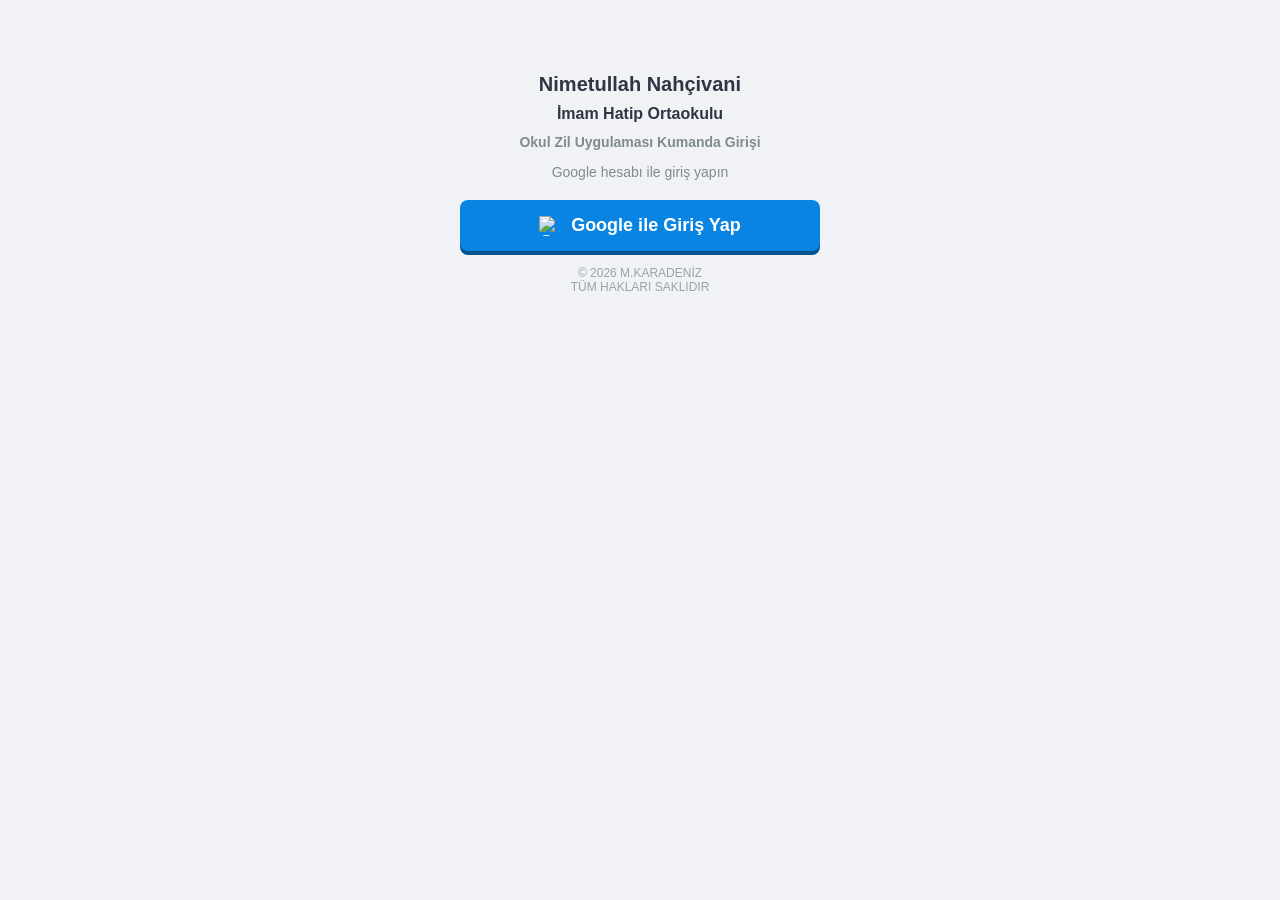
==== kumanda1.html @ c1baf4af "Create kumanda1.html" ====
<!DOCTYPE html>
<html lang="tr">
<head>
<meta charset="UTF-8">
<meta name="viewport" content="width=device-width, initial-scale=1.0">
<title>📱 oZil Kumanda</title>
<style>
  *{box-sizing:border-box;-webkit-tap-highlight-color:transparent}
  body{font-family:'Segoe UI',sans-serif;background-color:#f1f2f6;text-align:center;padding:10px;margin:0}
  h2{color:#2f3542;margin-bottom:10px;font-size:20px}
  #ekran_giris{max-width:360px;margin:60px auto}
  #ekran_giris input{padding:15px;font-size:18px;border-radius:8px;border:1px solid #ced6e0;width:100%;margin-bottom:15px;text-align:center;outline:none}
  #ekran_giris button{padding:15px;font-size:18px;background-color:#0984e3;color:white;border:none;border-radius:8px;font-weight:bold;width:100%;box-shadow:0 4px #06528d;cursor:pointer}
  .hata{color:#e74c3c;font-weight:bold;margin-top:10px;display:none}
  .info{color:#7f8c8d;margin-bottom:20px;font-size:14px}
  #ekran_kumanda{display:none;max-width:500px;margin:0 auto}
  .card{background:white;padding:15px;border-radius:15px;box-shadow:0 4px 6px rgba(0,0,0,.1);margin-bottom:15px}
  .grid{display:grid;grid-template-columns:1fr 1fr;gap:8px;margin-bottom:10px}
  .btn{padding:15px 5px;font-size:14px;font-weight:bold;color:#fff;background-color:#0984e3;border:none;border-radius:8px;box-shadow:0 4px #06528d;display:flex;flex-direction:column;align-items:center;justify-content:center;cursor:pointer;width:100%}
  .btn:active{box-shadow:0 1px #043e6b;transform:translateY(3px)}
  .full{grid-column:span 2;padding:15px;font-size:16px}
  .blue{background-color:#0984e3;box-shadow:0 4px #06528d}
  .green{background-color:#2ecc71;box-shadow:0 4px #27ae60}
  .orange{background-color:#f39c12;box-shadow:0 4px #e67e22}
  .red{background-color:#e74c3c;box-shadow:0 4px #c0392b}
  .dark{background-color:#2c3e50;box-shadow:0 4px #1a252f}
  .purple{background-color:#8e44ad;box-shadow:0 4px #732d91}
  .gray{background-color:#57606f;box-shadow:0 4px #3d4450}
  .icon{font-size:22px;margin-bottom:5px}
  .footer{margin-top:20px;display:flex;justify-content:space-around;padding-bottom:20px}
  .footer a{text-decoration:none;color:#0984e3;font-weight:bold;cursor:pointer}
  #toast{visibility:hidden;background-color:#333;color:#fff;text-align:center;padding:10px;position:fixed;bottom:20px;left:50%;transform:translateX(-50%);border-radius:5px;z-index:99;min-width:200px}
  .show{visibility:visible !important;animation:fadein .3s,fadeout .5s 2.5s}
  .slider-cont{margin-top:10px;padding:10px}
  input[type=range]{width:100%;height:15px;border-radius:5px;background:#dfe4ea;outline:none}
  #ekran_sarki{display:none;max-width:500px;margin:0 auto}
  .sarki-item{padding:15px;border-bottom:1px solid #f1f2f6;cursor:pointer;display:flex;justify-content:space-between;align-items:center;background:white}
  .sarki-item:active{background-color:#dfe4ea}
  .sarki-name{font-weight:bold;color:#2c3e50;text-align:left}
  .play-btn{color:#0984e3;font-size:20px}
  #ekran_yonetim{display:none;max-width:500px;margin:0 auto}
  #ekran_yonetim input,#ekran_yonetim select{width:100%;padding:12px;margin:10px 0;border-radius:8px;border:1px solid #ddd;font-size:15px;outline:none}
  #ekran_yonetim button{width:100%;padding:12px;background:#2ed573;color:white;border:none;border-radius:8px;font-weight:bold;cursor:pointer;font-size:15px;margin-top:5px}
  .msg-ok{background:#2ed573;color:white;padding:10px;border-radius:5px;margin-bottom:10px}
  .msg-err{background:#ff4757;color:white;padding:10px;border-radius:5px;margin-bottom:10px}
  #durum_bar{font-size:12px;padding:4px 10px;border-radius:20px;display:inline-block;margin-bottom:8px}
  .durum-bagli{background:#d4edda;color:#155724}
  .durum-bekliyor{background:#fff3cd;color:#856404}
  .durum-cevrimdisi{background:#f8d7da;color:#721c24}
  .google-btn{background-color:#fff;color:#757575;border:1px solid #ddd;box-shadow:0 1px 2px rgba(0,0,0,0.1);display:flex;align-items:center;justify-content:center;gap:12px;margin-bottom:15px}
  .google-btn img{width:20px;height:20px}
  .kullanici-listesi{max-height:200px;overflow-y:auto;text-align:left;margin-top:10px}
  .kullanici-item{display:flex;justify-content:space-between;align-items:center;padding:8px;border-bottom:1px solid #eee}
  .kullanici-email{font-weight:bold;word-break:break-all;flex:1}
  .button-group{display:flex;gap:8px}
  .onayla-btn,.sil-btn,.pasif-btn{background:#2ed573;color:white;border:none;border-radius:4px;padding:4px 12px;cursor:pointer;font-size:12px}
  .sil-btn{background:#e74c3c}
  .pasif-btn{background:#f39c12}
  .cihaz-kart{background:white;border:1px solid #e0e0e0;border-radius:8px;padding:12px;margin-bottom:10px;display:flex;justify-content:space-between;align-items:center;flex-wrap:wrap;gap:8px}
  .cihaz-bilgi{flex:2;text-align:left}
  .cihaz-adi{font-weight:bold;color:#2c3e50;font-size:15px;margin-bottom:4px}
  .cihaz-durum{font-size:13px;color:#7f8c8d;margin-bottom:4px}
  .cihaz-durum.aktif::before{content:"● ";color:#2ecc71}
  .cihaz-durum.pasif::before{content:"● ";color:#e74c3c}
  .cihaz-id{font-size:12px;color:#0984e3}
  .cihaz-butonlar{display:flex;gap:8px;flex-wrap:wrap}
  .cihaz-erisim-btn{background:#2ecc71;color:white;border:none;border-radius:5px;padding:8px 12px;cursor:pointer;font-size:12px;font-weight:bold;transition:all 0.2s;min-width:100px}
  .cihaz-erisim-btn.kapali{background:#e74c3c}
  .cihaz-erisim-btn.kapali:hover{background:#c0392b}
  .cihaz-program-btn{background:#0984e3;color:white;border:none;border-radius:5px;padding:8px 12px;cursor:pointer;font-size:12px;font-weight:bold;transition:all 0.2s;min-width:100px}
  .cihaz-program-btn.kapali{background:#f39c12}
  .cihaz-program-btn.kapali:hover{background:#e67e22}
  .user-bar{background:linear-gradient(135deg,#6366f1,#8b5cf6);color:white;border-radius:12px;padding:10px 15px;margin-bottom:10px;display:flex;align-items:center;gap:10px}
  .user-avatar{width:36px;height:36px;border-radius:50%;border:2px solid rgba(255,255,255,0.4);object-fit:cover;flex-shrink:0}
  .user-avatar-placeholder{width:36px;height:36px;border-radius:50%;background:rgba(255,255,255,0.2);display:flex;align-items:center;justify-content:center;font-size:18px;flex-shrink:0}
  .user-info{flex:1;text-align:left}
  .user-name{font-weight:700;font-size:14px;line-height:1.2}
  .user-email{font-size:11px;opacity:0.8}
  .ders-bar{background:white;border-radius:12px;padding:10px 15px;margin-bottom:10px;display:flex;align-items:center;justify-content:space-between;box-shadow:0 2px 8px rgba(0,0,0,0.08);border-left:4px solid #6366f1}
  .ders-bar.ders-aktif{border-left-color:#3b82f6;background:#eff6ff}
  .ders-bar.teneffus-aktif{border-left-color:#22c55e;background:#f0fdf4}
  .ders-bar.bekleme{border-left-color:#f59e0b;background:#fffbeb}
  .ders-bar.bitti{border-left-color:#94a3b8;background:#f8fafc}
  .ders-durum-metin{font-weight:700;font-size:14px;color:#0f172a}
  .ders-durum-alt{font-size:11px;color:#64748b;margin-top:2px}
  .ders-badge{font-size:11px;font-weight:700;padding:4px 10px;border-radius:20px;color:white;flex-shrink:0}
  .badge-ders{background:#3b82f6}
  .badge-teneffus{background:#22c55e}
  .badge-bekle{background:#f59e0b;color:white}
  .badge-bitti{background:#94a3b8}
  @keyframes fadein{from{opacity:0}to{opacity:1}}
  @keyframes fadeout{from{opacity:1}to{opacity:0}}
  .fb-gun-grid{display:grid;grid-template-columns:1fr 1fr;gap:8px;margin-top:10px}
  .fb-gun-kart{border-radius:10px;padding:10px 8px;text-align:center;border:2px solid #e0e0e0;background:#f8f9fa;transition:all .2s}
  .fb-gun-kart.kapali{background:#fff0f0;border-color:#e74c3c}
  .fb-gun-kart.bugun{border-color:#0984e3;background:#f0f7ff}
  .fb-gun-kart.bugun.kapali{border-color:#e74c3c;background:#fff0f0}
  .fb-gun-adi{font-weight:700;font-size:13px;color:#2c3e50;margin-bottom:2px}
  .fb-gun-tarih{font-size:11px;color:#7f8c8d;margin-bottom:8px}
  .fb-gun-toggle{width:100%;padding:6px 4px;font-size:11px;font-weight:700;border:none;border-radius:6px;cursor:pointer;transition:all .2s}
  .fb-gun-toggle.otomatik{background:#2ecc71;color:white}
  .fb-gun-toggle.kapali{background:#e74c3c;color:white}
  .fb-mod-select{width:100%;padding:10px;border-radius:8px;border:1px solid #ddd;font-size:14px;margin-bottom:10px;outline:none}
</style>
</head>
<body>
<div id="ekran_giris">
  <h2 style="line-height:1.4">
    Nimetullah Nahçivani<br>
    <span style="font-size:16px;color:#2f3542;font-weight:600;">
      İmam Hatip Ortaokulu
    </span><br>
    <span style="font-size:14px;color:#7f8c8d;">
      Okul Zil Uygulaması Kumanda Girişi
    </span>
  </h2>

  <div class="info" id="giris_mod_bilgi">Google hesabı ile giriş yapın</div>

  <button id="googleGirisBtn" class="google-btn" onclick="googleGirisYap()">
    <img src="https://www.gstatic.com/firebasejs/ui/2.0.0/images/auth/google.svg" alt="Google">
    Google ile Giriş Yap
  </button>

  <div style="margin-top:12px;font-size:12px;color:#95a5a6;">
    © 2026 M.KARADENİZ<br>
    TÜM HAKLARI SAKLIDIR
  </div>

  <div class="hata" id="hata_google">Giriş başarısız!</div>
</div>

<div id="ekran_kumanda">
  <div class="user-bar">
    <div class="user-avatar-placeholder" id="user_avatar_wrap">👤</div>
    <div class="user-info">
      <div class="user-name" id="lbl_kullanici_ad">Yükleniyor...</div>
      <div class="user-email" id="lbl_kullanici_email"></div>
    </div>
    <div id="durum_bar" class="durum-bekliyor" style="font-size:11px;padding:4px 10px;border-radius:20px;background:rgba(255,255,255,0.2);color:white;border:none">⏳ Bağlanıyor...</div>
  </div>

  <div class="ders-bar" id="ders_durum_kart">
    <div>
      <div class="ders-durum-metin" id="ders_durum_metin">⏳ Program yükleniyor...</div>
      <div class="ders-durum-alt" id="ders_durum_alt"></div>
    </div>
    <div class="ders-badge badge-bekle" id="ders_durum_badge">...</div>
  </div>

  <div class="card">
    <strong>🌤️ Hava Durumu</strong>
    <div id="hava_bilgi" style="margin-top:10px;font-size:15px;color:#2c3e50">Yükleniyor...</div>
  </div>

  <div class="card">
    <strong>🎤 Canlı Sesli Anons</strong>
    <div style="margin-top:10px">
      <div style="display:flex;gap:8px;align-items:stretch">
        <input type="text" id="txt_anons" placeholder="Duyuru metnini yazın..." style="flex:1;padding:10px;border:1px solid #ced6e0;border-radius:5px;outline:none;font-size:15px" onkeydown="if(event.key==='Enter')anonsGonder()">
        <select id="anons_tekrar" style="padding:10px;border:1px solid #ced6e0;border-radius:5px;font-size:14px;font-weight:bold;background:#fff;outline:none;width:70px">
          <option value="1">1x</option>
          <option value="2">2x</option>
          <option value="3">3x</option>
        </select>
      </div>
      <button class="btn blue" style="margin-top:8px;padding:10px 15px;flex-direction:row;box-shadow:none;width:100%" onclick="anonsGonder()">
        <span style="font-size:18px">🔊</span>&nbsp;Oku
      </button>
    </div>
  </div>

  <div class="card">
    <strong>🎙️ Mikrofon ile Canlı Anons (Web)</strong>
    <div style="margin-top:10px;">
      <button id="btn_mik" class="btn green full" onclick="mikToggle()" style="width:100%;">
        <span id="mik_icon" class="icon" style="margin-bottom:0">🎙️</span><span id="mik_yazi">Kaydı Başlat</span>
      </button>
      <div id="mik_onizleme_kapsayici" style="display:none; margin-top:15px;">
        <audio id="ses_onizleme" controls style="width:100%; border-radius:8px;"></audio>

        <select id="mik_tekrar" style="margin-top:10px;padding:10px;border:1px solid #ced6e0;border-radius:5px;font-size:14px;font-weight:bold;background:#fff;outline:none;width:100%">
          <option value="1">🔁 1x Tekrar</option>
          <option value="2">🔁 2x Tekrar</option>
          <option value="3">🔁 3x Tekrar</option>
        </select>

        <button class="btn blue" style="width:100%; margin-top:10px; background-color:#9b59b6; box-shadow:0 4px #8e44ad;" onclick="anonsuFirebaseGonder()">
          🚀 Firebase ile Gönder ve Çal
        </button>
      </div>
      <div class="mic-durum" id="mik_durum" style="font-size:12px;color:#636e72;margin-top:8px">Butona basın, konuşun, tekrar basın. Sonra dinleyip gönderebilirsiniz.</div>
    </div>
  </div>

  <div class="card">
    <strong>🔊 Sistem Ses Seviyesi</strong>
    <div class="slider-cont"><input type="range" id="ses_slider" min="0" max="100" value="80" oninput="sesGuncelle(this.value)"></div>
    <div id="vol_val">%80</div>
  </div>

  <div class="grid">
    <button class="btn dark"   onclick="komutGonder('toplanma_zil','Toplanma Zili')"><span class="icon">🔔</span>Toplanma</button>
    <button class="btn blue"   onclick="komutGonder('ogr_zil','Öğrenci Zili')"><span class="icon">🧑‍🎓</span>Öğrenci</button>
    <button class="btn green"  onclick="komutGonder('ogrt_zil','Öğretmen Zili')"><span class="icon">👨‍🏫</span>Öğretmen</button>
    <button class="btn orange" onclick="komutGonder('cikis_zil','Çıkış Zili')"><span class="icon">🚪</span>Çıkış</button>
  </div>
  <div class="grid">
    <button class="btn red" onclick="komutGonder('istiklal','İstiklal Marşı')"><span class="icon">🇹🇷</span>İstiklal Marşı</button>
    <button class="btn red" onclick="komutGonder('siren','Siren Sesi')"><span class="icon">🚨</span>Siren Sesi</button>
    <button class="btn red" onclick="komutGonder('saygi_1','1 Dk Saygı')"><span class="icon">⏱️</span>1 Dakika Saygı</button>
    <button class="btn red" onclick="komutGonder('saygi_1_ist','1 Dk+İstiklal')"><span class="icon">⏱️</span>1 Dk+İst</button>
    <button class="btn red full" onclick="komutGonder('saygi_2_ist','2 Dk+İstiklal')"><span class="icon">⏱️</span>2 Dakika Saygı + İstiklal</button>
  </div>
  <div class="grid">
    <button class="btn purple full" onclick="ekranGoster('zil')"><span class="icon">🎼</span>ZİL MELODİSİ SEÇ</button>
    <button class="btn purple full" onclick="ekranGoster('sarki')"><span class="icon">🎵</span>ŞARKI LİSTESİ</button>
    <button class="btn purple full" onclick="komutGonder('muzik_toggle','Müzik Yayını')"><span class="icon">📻</span>Müzik (Aç/Kapat)</button>
    <button class="btn gray full" onclick="komutGonder('sustur','Sustur')"><span class="icon">⏹️</span>SİSTEMİ SUSTUR</button>
    <button id="btn_sistem" class="btn full" onclick="sistemToggle()" style="background-color:#2ed573;box-shadow:0 4px #27ae60;grid-column:span 2">
      <span id="lbl_sistem">🟢 SİSTEM: AÇIK</span>
    </button>
  </div>

  <div class="card" id="genel_ayar_card" style="display:none">
    <strong>⚙️ Genel Ayarlar</strong>
    <div style="margin-top:12px;display:flex;justify-content:space-between;align-items:center">
      <span>🔔 Teneffüs Müziği:</span><input type="checkbox" id="chk_teneffus" onchange="genelAyarGonder()">
    </div>
    <div style="margin-top:12px">
      <span>🎵 Müzik Sesi: <span id="lbl_muzik_sesi">%30</span></span>
      <input type="range" id="rng_muzik_sesi" min="1" max="100" value="30" oninput="document.getElementById('lbl_muzik_sesi').textContent='%'+this.value" onchange="genelAyarGonder()" style="width:100%;margin-top:6px">
    </div>
  </div>

  <div class="footer">
    <a onclick="genelAyarGoster()">⚙️ Genel</a>
    <a onclick="ekranGoster('yonetim')">🔐 Yönetim</a>
    <a id="cihaz_yonetimi_btn" onclick="cihazYonetiminiAc()" style="display:none">🖥️ Cihazlar</a>
    <a onclick="qrGoster()">📱 QR</a>
    <a onclick="cikisYap()">🚪 Çıkış</a>
  </div>
</div>

<div id="ekran_cihaz_yonetimi" style="display:none;max-width:500px;margin:0 auto">
  <h2>🖥️ Cihaz Yönetimi</h2>
  <p style="color:#7f8c8d;font-size:14px;margin-bottom:15px">
    ⚠️ Sadece yöneticiler görebilir.<br>
    <strong>🔌 Uzaktan Erişim:</strong> Sadece bir cihaz aynı anda aktif olabilir. Aktif cihaz, web panelinden gelen komutları alır.<br>
    <strong>⚙️ Program Durumu:</strong> Her cihazın kendi programını (otomatik zil, yerel ses) çalıştırıp çalıştırmayacağını ayrı ayrı kontrol eder. Pasif olan cihaz hiçbir ses çalmaz.
  </p>
  <div id="cihaz_listesi_container" class="card" style="padding:10px; background:transparent; box-shadow:none;">
    <div style="text-align:center;color:#7f8c8d">⏳ Cihazlar yükleniyor...</div>
  </div>
  <div style="margin:15px"><button class="btn blue full" onclick="ekranGoster('kumanda')" style="width:100%">← Geri Dön</button></div>
</div>

<div id="ekran_zil" style="display:none;max-width:500px;margin:0 auto">
  <div style="position:sticky;top:0;background:white;padding:15px;box-shadow:0 2px 10px rgba(0,0,0,.1);z-index:10;margin-bottom:10px">
    <strong>🎵 Zil Melodisi Se</strong><br><small style="color:#7f8c8d">Hangi zil için melodi seçmek istiyorsunuz?</small><br><br>
    <div style="display:flex;gap:8px;flex-wrap:wrap">
      <button class="btn dark" style="flex:1;padding:10px;font-size:13px" onclick="zilTipSec('toplanma_zil','Toplanma')">🔔 Toplanma</button>
      <button class="btn blue" style="flex:1;padding:10px;font-size:13px" onclick="zilTipSec('ogr_zil','Öğrenci')">🧑‍🎓 Öğrenci</button>
      <button class="btn green" style="flex:1;padding:10px;font-size:13px" onclick="zilTipSec('ogrt_zil','Öğretmen')">👨‍🏫 Öğretmen</button>
      <button class="btn orange" style="flex:1;padding:10px;font-size:13px" onclick="zilTipSec('cikis_zil','Çıkış')">🚪 Çıkış</button>
    </div>
  </div>
  <div id="zil_secili_tip" style="text-align:center;font-weight:bold;color:#0984e3;margin-bottom:8px"></div>
  <div id="zil_melodi_liste" class="card" style="text-align:left;padding:0"><div class="sarki-item" style="color:#7f8c8d">Önce tür seçin.</div></div>
  <div style="margin:15px"><button class="btn blue full" onclick="ekranGoster('kumanda')" style="width:100%"> Geri Dön</button></div>
</div>

<div id="ekran_sarki">
  <div style="position:sticky;top:0;background:white;padding:15px;box-shadow:0 2px 10px rgba(0,0,0,.1);z-index:10;margin-bottom:10px">
    <strong>🔊 Ses: <span id="vol_val2">%80</span></strong><br><input type="range" min="0" max="100" value="80" oninput="sesGuncelle(this.value,true)" style="margin-top:8px">
  </div>
  <div id="sarki_liste" class="card" style="text-align:left;padding:0"><div class="sarki-item" style="color:#7f8c8d">Şarkılar yükleniyor...</div></div>
  <div style="margin:15px"><button class="btn blue full" onclick="ekranGoster('kumanda')" style="width:100%"> Geri Dön </button></div>
</div>

<div id="ekran_yonetim">
  <h2>🔐 Yönetim Paneli</h2>
  <div id="yonetim_panel_icerik"></div>
  <div style="margin:15px"><button class="btn blue full" onclick="ekranGoster('kumanda')" style="width:100%"> Geri Dön </button></div>
</div>

<div id="qr_modal" style="display:none;position:fixed;top:0;left:0;right:0;bottom:0;background:rgba(0,0,0,0.7);z-index:200;align-items:center;justify-content:center">
  <div style="background:white;border-radius:16px;padding:24px;text-align:center;max-width:320px;margin:20px">
    <h3 style="margin:0 0 8px;color:#2c3e50">📱 Bu Sayfanın QR Kodu</h3>
    <p style="color:#7f8c8d;font-size:13px;margin-bottom:16px">Telefona eklemek için tara</p>
    <div id="qr_container" style="margin:0 auto 16px"></div>
    <p id="qr_url" style="font-size:12px;color:#0984e3;word-break:break-all;margin-bottom:16px"></p>
    <button class="btn blue" onclick="qrKapat()" style="width:100%;padding:12px">Kapat</button>
  </div>
</div>
<div id="toast"></div>

<script src="https://cdnjs.cloudflare.com/ajax/libs/qrcodejs/1.0.0/qrcode.min.js"></script>
<script src="https://www.gstatic.com/firebasejs/9.23.0/firebase-app-compat.js"></script>
<script src="https://www.gstatic.com/firebasejs/9.23.0/firebase-auth-compat.js"></script>
<script src="https://www.gstatic.com/firebasejs/9.23.0/firebase-database-compat.js"></script>
<script src="https://www.gstatic.com/firebasejs/9.23.0/firebase-storage-compat.js"></script>

<script>
const FIREBASE_CONFIG = {
  apiKey: "AIzaSyAJSKfy8otqrah-efNzI0OoLlFETqMsJEM",
  authDomain: "ozil-99982.firebaseapp.com",
  databaseURL: "https://ozil-99982-default-rtdb.europe-west1.firebasedatabase.app",
  projectId: "ozil-99982",
  storageBucket: "ozil-99982.firebasestorage.app",
  messagingSenderId: "120039746207",
  appId: "1:120039746207:web:4763bb3f097c635b1890aa",
  measurementId: "G-MPGSF42VS9"
};
const DB_YOLU = {
  komut: "kumanda/komut",
  anons: "kumanda/anons",
  ses: "kumanda/ses",
  sarki: "kumanda/sarki",
  sarki_liste: "kumanda/sarki_liste",
  zil_listesi: "kumanda/zil_listesi",
  zil_sec: "kumanda/zil_sec",
  durum: "kumanda/durum",
  sistem_durum: "kumanda/sistem_durum",
  genel_ayar: "kumanda/genel_ayar",
  sifre: "kumanda/sifre",
  ayarlar: "kumanda/ayarlar",
  hava: "kumanda/hava",
  mikrofon_url: "kumanda/mikrofon_url",
  bekleyen_kullanicilar: "kumanda/bekleyen_kullanicilar",
  onayli_kullanicilar: "kumanda/onayli_kullanicilar",
  cihazlar: "kumanda/cihazlar",
  firebase_kontrol: "kumanda/firebase_kontrol"
};

let db = null;
let auth = null;
let girisYapildi = false;
let yetkiliMi = false;
let yoneticiMi = false;
let mevcutKullaniciUid = null;
let mevcutKullaniciEmail = null;
let sistemAcik = true;
let mevcutSes = 80;
let seciliZilTip = "";
let seciliZilAdi = "";
let localDurumTimer = null;
let sesZamanlayici = null;
let genelAyarTimer = null;
window.aktifCihazId = null;

if (typeof firebase !== "undefined") {
  try {
    if (!firebase.apps.length) firebase.initializeApp(FIREBASE_CONFIG);
    db = firebase.database();
    firebase.database().ref("kumanda/uyandir").set(Date.now());
    auth = firebase.auth();
   // YENİ EKLENECEK KISIM
auth.onAuthStateChanged(async (user) => {
  if (user) {
    // Firebase oturumun açık olduğunu onayladı
    console.log("Oturum doğrulandı:", user.email);
    await girisBasarili(user);
  } else {
    // Oturum kapalı veya kullanıcı çıkış yapmış
    console.log("Oturum yok.");
    girisYapildi = false;
    yetkiliMi = false;
    yoneticiMi = false;
    sessionStorage.clear();
    ekranGoster("giris");
  }
});
  } catch (e) { console.error(e); }
}

function toast(mesaj) {
  const el = document.getElementById("toast");
  el.innerHTML = mesaj; el.className = "show"; setTimeout(() => el.className = "", 3000);
}

function ekranGoster(ekran) {
  ["giris", "kumanda", "sarki", "yonetim", "zil", "cihaz_yonetimi"].forEach(e => {
    const el = document.getElementById("ekran_" + e);
    if(el) el.style.display = "none";
  });
  const gosterilecek = document.getElementById("ekran_" + ekran);
  if(gosterilecek) gosterilecek.style.display = "block";
  
  if (ekran === "sarki") sarkiListesiYukle();
  if (ekran === "zil") zilListesiYukle();
  if (ekran === "yonetim") yonetimPaneliniGoster();
  if (ekran === "cihaz_yonetimi") cihazlarDinle();
}

function durumBarYaz(text, cls) { const bar = document.getElementById("durum_bar"); bar.textContent = text; bar.className = cls; }

function islemIcinYetkiKontrol() {
  if (!girisYapildi) { toast("Lütfen önce giriş yapın!"); return false; }
  if (!yetkiliMi) { toast("Yetkiniz yok! Yöneticiden onay bekleniyor."); return false; }
  return true;
}

async function girisBasarili(user) {
  girisYapildi = true;
  mevcutKullaniciUid = user.uid;
  mevcutKullaniciEmail = user.email;
  yoneticiMi = (user.email === "karadenizmehmet@gmail.com");
  
  const cihazBtn = document.getElementById("cihaz_yonetimi_btn");
  if (yoneticiMi && cihazBtn) cihazBtn.style.display = "inline-block";

  await yetkiKontrolEt(user.uid);
  if (!yetkiliMi && !yoneticiMi) {
    const bekleyenRef = db.ref(DB_YOLU.bekleyen_kullanicilar + "/" + user.uid);
    const snap = await bekleyenRef.get();
    if (!snap.exists()) {
      await bekleyenRef.set({ email: user.email, uid: user.uid, tarih: Date.now() });
      toast("Yönetici onayı bekleniyor. Onaylanınca kumandayı kullanabilirsiniz.");
    }
  }
  sessionStorage.setItem("ozil_giris", "1");
  sessionStorage.setItem("ozil_uid", user.uid);
  sessionStorage.setItem("ozil_email", user.email);
  sessionStorage.setItem("ozil_displayname", user.displayName || "");
  sessionStorage.setItem("ozil_photourl", user.photoURL || "");
  sessionStorage.setItem("ozil_yetkili", yetkiliMi ? "1" : "0");
  sessionStorage.setItem("ozil_yonetici", yoneticiMi ? "1" : "0");
  kullaniciBilgisiGoster(user.displayName || user.email, user.email, user.photoURL);
  ekranGoster("kumanda");
  dinleyicileriBaslat();
  toast(`Hoş geldiniz, ${user.displayName || user.email}${yetkiliMi ? " ✅" : " (Onay bekliyor)"}`);
}

async function yetkiKontrolEt(uid) {
  if (mevcutKullaniciEmail === "karadenizmehmet@gmail.com") {
    yetkiliMi = true;
    return true;
  }
  const onayliRef = db.ref(DB_YOLU.onayli_kullanicilar + "/" + uid);
  const snap = await onayliRef.get();
  yetkiliMi = snap.exists();
  return yetkiliMi;
}

async function googleGirisYap() {
  if (!auth) { toast("Firebase yüklenemedi"); return; }
  const provider = new firebase.auth.GoogleAuthProvider();
  try {
    // Sadece popup'ı açıyoruz. 
    // Giriş bitince yukarıdaki "onAuthStateChanged" bunu anlayıp paneli açacak.
    await auth.signInWithPopup(provider);
  } catch (error) {
    console.error("Giriş hatası:", error);
    toast("Giriş başarısız!");
  }
}

async function cikisYap() {
  if (auth) await auth.signOut();
  girisYapildi = false;
  yetkiliMi = false;
  yoneticiMi = false;
  sessionStorage.clear();
  const cihazBtn = document.getElementById("cihaz_yonetimi_btn");
  if(cihazBtn) cihazBtn.style.display = "none";
  if (localDurumTimer) clearInterval(localDurumTimer);
  ekranGoster("giris");
  toast("Çıkış yapıldı");
}

async function yonetimPaneliniGoster() {
  const container = document.getElementById("yonetim_panel_icerik");
  if (!girisYapildi) {
    container.innerHTML = '<div class="card"><p>Lütfen önce giriş yapın.</p><button onclick="googleGirisYap()" class="btn blue">Google ile Giriş Yap</button></div>';
    return;
  }
  if (!yoneticiMi) {
    container.innerHTML = '<div class="card"><p style="color:red;">❌ Bu bölüme erişim yetkiniz yok. Sadece sistem yöneticisi erişebilir.</p></div>';
    return;
  }
  container.innerHTML = `
    <div class="card"><h3>👥 Onay Bekleyen Kullanıcılar</h3><div id="bekleyen_liste" class="kullanici-listesi">Yükleniyor...</div></div>
    <div class="card"><h3>✅ Onaylı Kullanıcılar</h3><div id="onayli_liste" class="kullanici-listesi">Yükleniyor...</div></div>
    <div class="card">
      <h3>🌐 Firebase Bağlantı Kontrolü</h3>
      <select class="fb-mod-select" id="firebase_mod" onchange="firebaseGenelModGuncelle()">
        <option value="otomatik">⏰ Otomatik Mod (Her gün 08:00–17:00)</option>
        <option value="acik">🟢 Her Zaman Açık</option>
      </select>
      <div id="fb_otomatik_aciklama" style="font-size:12px;color:#7f8c8d;margin-bottom:10px;display:none">
        ℹ️ Otomatik modda aşağıdan belirli bir günü <strong>tüm gün kapatabilirsiniz</strong> (tatil, özel gün). Ertesi gün otomatik olarak otomatik moda döner.
      </div>
      <div id="fb_gun_panel" style="display:none">
        <div class="fb-gun-grid" id="fb_gun_grid">
          <div style="text-align:center;color:#7f8c8d;grid-column:span 2">⏳ Yükleniyor...</div>
        </div>
      </div>
    </div>
  `;
  await listeleKullanicilar();
  await firebaseKontrolYukle();
}

async function listeleKullanicilar() {
  try {
    const bekleyenSnap = await db.ref(DB_YOLU.bekleyen_kullanicilar).get();
    const bekleyenler = bekleyenSnap.val() || {};
    const bekleyenDiv = document.getElementById("bekleyen_liste");
    if (Object.keys(bekleyenler).length === 0) bekleyenDiv.innerHTML = "<p>Bekleyen kullanıcı yok.</p>";
    else {
      let html = "";
      for (const [uid, data] of Object.entries(bekleyenler)) {
        html += `<div class="kullanici-item"><span class="kullanici-email">${escapeHtml(data.email)}</span><div class="button-group"><button class="onayla-btn" onclick="kullaniciOnayla('${uid}')">Onayla</button><button class="sil-btn" onclick="kullaniciSil('${uid}', 'bekleyen')">Sil</button></div></div>`;
      }
      bekleyenDiv.innerHTML = html;
    }
  } catch(e) { toast("Bekleyenler listelenirken hata: " + e.message); }
  
  try {
    const onayliSnap = await db.ref(DB_YOLU.onayli_kullanicilar).get();
    const onaylilar = onayliSnap.val() || {};
    const onayliDiv = document.getElementById("onayli_liste");
    if (Object.keys(onaylilar).length === 0) onayliDiv.innerHTML = "<p>Henüz onaylı kullanıcı yok.</p>";
    else {
      let html = "";
      for (const [uid, data] of Object.entries(onaylilar)) {
        if (data.email === "karadenizmehmet@gmail.com") continue;
        html += `<div class="kullanici-item"><span class="kullanici-email">${escapeHtml(data.email)}</span><div class="button-group"><button class="pasif-btn" onclick="kullaniciPasifYap('${uid}')">Pasif Yap</button><button class="sil-btn" onclick="kullaniciSil('${uid}', 'onayli')">Sil</button></div></div>`;
      }
      onayliDiv.innerHTML = html;
    }
  } catch(e) { toast("Onaylılar listelenirken hata: " + e.message); }
}

async function kullaniciOnayla(uid) {
  try {
    const bekleyenRef = db.ref(DB_YOLU.bekleyen_kullanicilar + "/" + uid);
    const snap = await bekleyenRef.get();
    if (!snap.exists()) { toast("Kullanıcı bulunamadı!"); return; }
    const userData = snap.val();
    await db.ref(DB_YOLU.onayli_kullanicilar + "/" + uid).set({ email: userData.email, uid: uid, onay_tarihi: Date.now() });
    await bekleyenRef.remove();
    toast(`${userData.email} onaylandı.`);
    await listeleKullanicilar();
    if (mevcutKullaniciUid === uid && !yoneticiMi) {
      yetkiliMi = true;
      sessionStorage.setItem("ozil_yetkili", "1");
      toast("Yetkiniz güncellendi! Artık kumandayı kullanabilirsiniz.");
    }
  } catch(e) { toast("Onaylama hatası: " + e.message); }
}

async function kullaniciPasifYap(uid) {
  try {
    const onayliRef = db.ref(DB_YOLU.onayli_kullanicilar + "/" + uid);
    const snap = await onayliRef.get();
    if (!snap.exists()) { toast("Kullanıcı bulunamadı!"); return; }
    const userData = snap.val();
    await onayliRef.remove();
    toast(`${userData.email} yetkisi kaldırıldı (pasif).`);
    await listeleKullanicilar();
    if (mevcutKullaniciUid === uid && !yoneticiMi) {
      yetkiliMi = false;
      sessionStorage.setItem("ozil_yetkili", "0");
      toast("Yetkiniz iptal edildi!");
    }
  } catch(e) { toast("Pasif yapma hatası: " + e.message); }
}

async function kullaniciSil(uid, kaynak) {
  try {
    let email = "";
    if (kaynak === "bekleyen") {
      const ref = db.ref(DB_YOLU.bekleyen_kullanicilar + "/" + uid);
      const snap = await ref.get();
      if (snap.exists()) email = snap.val().email;
      await ref.remove();
    } else if (kaynak === "onayli") {
      const ref = db.ref(DB_YOLU.onayli_kullanicilar + "/" + uid);
      const snap = await ref.get();
      if (snap.exists()) email = snap.val().email;
      await ref.remove();
    }
    toast(`${email || uid} silindi.`);
    await listeleKullanicilar();
    if (mevcutKullaniciUid === uid && !yoneticiMi) {
      yetkiliMi = false;
      sessionStorage.setItem("ozil_yetkili", "0");
      toast("Hesabınız silindi, yetkiniz kalmadı.");
    }
  } catch(e) { toast("Silme hatası: " + e.message); }
}

function dinleyicileriBaslat() {
  if (!db) return;
  dersDurumBaslat();
  
  // Global aktif cihaz dinleyicisi
  db.ref("kumanda/aktif_cihaz").on("value", snap => {
    window.aktifCihazId = snap.val();
    if (document.getElementById("ekran_cihaz_yonetimi").style.display === "block") {
      cihazlarDinle();
    }
  });

  db.ref(DB_YOLU.durum).on("value", snap => {
    const v = snap.val() || {};
    if (v.cevrimici) {
      durumBarYaz("🟢 Bağlı " + (v.pc_adi || ""), "durum-bagli");
    } else {
      durumBarYaz("🔴 PC Çevrimdışı", "durum-cevrimdisi");
    }
    if (typeof v.zil_aktif === "boolean") _sistemDurumGuncelle(v.zil_aktif);
    if (v.mevcut_ses !== undefined) {
      mevcutSes = v.mevcut_ses;
      document.getElementById("ses_slider").value = mevcutSes;
      document.getElementById("vol_val").innerHTML = "%" + mevcutSes;
      document.getElementById("vol_val2").innerHTML = "%" + mevcutSes;
    }
  });
  db.ref(DB_YOLU.genel_ayar).on("value", snap => {
    const v = snap.val();
    if (v && typeof v === "object") {
      document.getElementById("chk_teneffus").checked = !!v.teneffus_aktif;
      if (v.muzik_sesi !== undefined) {
        document.getElementById("rng_muzik_sesi").value = v.muzik_sesi;
        document.getElementById("lbl_muzik_sesi").textContent = "%" + v.muzik_sesi;
      }
    }
  });
  db.ref(DB_YOLU.hava).on("value", snap => {
    const v = snap.val();
    const el = document.getElementById("hava_bilgi");
    if (el) {
      if (v && v.sehir) el.textContent = `${v.sehir} - ${v.durum || ""} ${v.sicaklik ? v.sicaklik + "°C" : ""}`.trim();
      else el.textContent = "Veri yok";
    }
  });
  
  db.ref(DB_YOLU.firebase_kontrol).on("value", snap => {
    const v = snap.val() || {};
    const el = document.getElementById("firebase_mod");
    if (el) el.value = v.mod || "otomatik";

    if (v.gunler) {
      document.querySelectorAll(".gun_cb").forEach(cb => {
        cb.checked = !!v.gunler[cb.value];
      });
    }
  });

  db.ref(DB_YOLU.ses).on("value", snap => {
    const v = snap.val();

    if (v === null) {
        db.ref(DB_YOLU.ses).set(80);
        return;
    }

    const yeni = parseInt(v);
    mevcutSes = yeni;

    const s1 = document.getElementById("ses_slider");
    const v1 = document.getElementById("vol_val");
    const v2 = document.getElementById("vol_val2");

    if (s1) s1.value = yeni;
    if (v1) v1.textContent = "%" + yeni;
    if (v2) v2.textContent = "%" + yeni;
});
}
async function komutGonder(kod, isim) {
  if (!islemIcinYetkiKontrol()) return;
  try {
    await db.ref(DB_YOLU.komut).set({ kod, zaman: Date.now() });
    toast(isim + " ✅");
  } catch (e) { toast("❌ Hata: " + e.message); }
}

async function anonsGonder() {
  if (!islemIcinYetkiKontrol()) return;
  const metin = document.getElementById("txt_anons").value.trim();
  if (!metin) return;
  const tekrar = parseInt(document.getElementById("anons_tekrar").value, 10) || 1;
  try {
    await db.ref(DB_YOLU.anons).set({
      metin: metin,
      tekrar: tekrar,
      zaman: Date.now()
    });
    toast(`Anons İletildi! 🔊 (${tekrar}x)`);
    document.getElementById("txt_anons").value = "";
  } catch (e) { toast("❌ Hata: " + e.message); }
}

function sesGuncelle(val, ikincislider) {
  if (!islemIcinYetkiKontrol()) return;
  mevcutSes = parseInt(val, 10);
  document.getElementById("vol_val").textContent = "%" + mevcutSes;
  document.getElementById("vol_val2").textContent = "%" + mevcutSes;
  if (!ikincislider && document.querySelector("#ekran_sarki input[type=range]")) {
    document.querySelector("#ekran_sarki input[type=range]").value = mevcutSes;
  } else if (ikincislider) {
    document.getElementById("ses_slider").value = mevcutSes;
  }
  clearTimeout(sesZamanlayici);
  sesZamanlayici = setTimeout(async () => {
    try { await db.ref(DB_YOLU.ses).set(mevcutSes); }
    catch(e) { toast("❌ Hata: " + e.message); }
  }, 300);
}

async function sistemToggle() {
  if (!islemIcinYetkiKontrol()) return;
  const yeniDurum = !sistemAcik;
  try {
    await db.ref(DB_YOLU.sistem_durum).set({ aktif: yeniDurum, zaman: Date.now() });
    _sistemDurumGuncelle(yeniDurum);
    toast(yeniDurum ? "✅ Sistem Açıldı" : "⛔ Sistem Kapatıldı");
  } catch (e) { toast("❌ Hata: " + e.message); }
}

function _sistemDurumGuncelle(aktif) {
  sistemAcik = aktif;
  const btn = document.getElementById("btn_sistem");
  const lbl = document.getElementById("lbl_sistem");
  if (btn) {
    if (aktif) { btn.style.backgroundColor = "#2ed573"; btn.style.boxShadow = "0 4px #27ae60"; lbl.innerHTML = "🟢 SİSTEM: AÇIK"; }
    else { btn.style.backgroundColor = "#ff4757"; btn.style.boxShadow = "0 4px #c0392b"; lbl.innerHTML = "🔴 SİSTEM: KAPALI"; }
  }
}

function genelAyarGoster() { 
  const card = document.getElementById("genel_ayar_card"); 
  if (card) card.style.display = card.style.display === "none" ? "block" : "none"; 
}

function genelAyarGonder() {
  if (!islemIcinYetkiKontrol()) return;
  clearTimeout(genelAyarTimer);
  genelAyarTimer = setTimeout(async () => {
    const ten = document.getElementById("chk_teneffus").checked;
    const ses = parseInt(document.getElementById("rng_muzik_sesi").value, 10);
    try {
      await db.ref(DB_YOLU.genel_ayar).set({ teneffus_aktif: ten, muzik_sesi: ses, zaman: Date.now() });
      toast("✅ Ayar güncellendi");
    } catch (e) { toast("❌ Hata: " + e.message); }
  }, 350);
}

async function zilListesiYukle() {
  const kap = document.getElementById("zil_melodi_liste");
  try {
    const snap = await db.ref(DB_YOLU.zil_listesi).get();
    let liste = snap.exists() ? (snap.val() || []) : [];
    if (!liste.length) { kap.innerHTML = '<div class="sarki-item" style="color:#7f8c8d">Melodi bulunamadı.</div>'; return; }
    window._zilListesi = liste;
    if (seciliZilTip) zilTipSec(seciliZilTip, seciliZilAdi);
    else kap.innerHTML = '<div class="sarki-item" style="color:#7f8c8d">Yukarıdan bir zil türü seçin.</div>';
  } catch (e) { kap.innerHTML = '<div class="sarki-item" style="color:#e74c3c">Liste yüklenemedi.</div>'; }
}

function zilTipSec(tip, ad) {
  seciliZilTip = tip;
  seciliZilAdi = ad;
  document.getElementById("zil_secili_tip").textContent = ad + " için melodi seçin:";
  const kap = document.getElementById("zil_melodi_liste");
  const liste = window._zilListesi || [];
  if (!liste.length) { zilListesiYukle(); return; }
  kap.innerHTML = "";
  const varsDiv = document.createElement("div");
  varsDiv.className = "sarki-item";
  varsDiv.innerHTML = '<span class="sarki-name">🎵 Varsayılan</span><span class="play-btn">▶️</span>';
  varsDiv.onclick = () => { zilSecGonder(tip, "Varsayılan", ad); };
  kap.appendChild(varsDiv);
  liste.forEach(melodi => {
    const div = document.createElement("div");
    div.className = "sarki-item";
    div.innerHTML = `<span class="sarki-name">${escapeHtml(melodi)}</span><span class="play-btn">▶️</span>`;
    div.onclick = () => { zilSecGonder(tip, melodi, ad); };
    kap.appendChild(div);
  });
}

async function zilSecGonder(tip, melodi, ad) {
  if (!islemIcinYetkiKontrol()) return;
  try {
    await db.ref(DB_YOLU.zil_sec).set({ tip, melodi, zaman: Date.now() });
    toast("✅ " + ad + ": " + melodi);
  } catch (e) { toast("❌ Hata: " + e.message); }
}

async function sarkiListesiYukle() {
  const kap = document.getElementById("sarki_liste");
  kap.innerHTML = "";
  try {
    const snap = await db.ref(DB_YOLU.sarki_liste).get();
    let liste = snap.exists() ? (snap.val() || []) : [];
    if (!liste.length) { kap.innerHTML = '<div class="sarki-item" style="color:#7f8c8d">Şarkı bulunamadı.</div>'; return; }
    liste.forEach(sarki => {
      const div = document.createElement("div");
      div.className = "sarki-item";
      div.innerHTML = `<span class="sarki-name">${escapeHtml(sarki)}</span><span class="play-btn">▶️</span>`;
      div.onclick = async () => {
        if (!islemIcinYetkiKontrol()) return;
        try {
          await db.ref(DB_YOLU.sarki).set({ ad: sarki, zaman: Date.now() });
          toast("🎵 " + sarki);
        } catch (e) { toast("❌ Hata: " + e.message); }
      };
      kap.appendChild(div);
    });
  } catch (e) { kap.innerHTML = '<div class="sarki-item" style="color:#e74c3c">Liste yüklenemedi.</div>'; }
}

function qrGoster() {
  const modal = document.getElementById("qr_modal");
  const container = document.getElementById("qr_container");
  const urlEl = document.getElementById("qr_url");
  const url = window.location.href;
  urlEl.textContent = url;
  container.innerHTML = "";
  new QRCode(container, { text: url, width: 200, height: 200, colorDark: "#2c3e50", colorLight: "#ffffff" });
  modal.style.display = "flex";
}
function qrKapat() { document.getElementById("qr_modal").style.display = "none"; }

let kayitYapiliyor=false, mikStream=null, mikAudioCtx=null, mikProcessor=null, mikKayitParc=[];
let seciliWavBlob = null;

function mikDurum(txt, renk) {
  const d = document.getElementById("mik_durum");
  const b = document.getElementById("btn_mik");
  if (d) d.textContent = txt;
  if (!b) return;
  if (renk === "kayit") { b.style.backgroundColor = "#e74c3c"; b.style.boxShadow = "0 4px #c0392b"; }
  else if (renk === "isleniyor") { b.style.backgroundColor = "#f39c12"; b.style.boxShadow = "0 4px #e67e22"; }
  else { b.style.backgroundColor = "#2ed573"; b.style.boxShadow = "0 4px #27ae60"; }
}
function pcmToWavBlob(float32Chunks, sampleRate) {
  let totalLength = 0;
  for (const arr of float32Chunks) totalLength += arr.length;
  const pcm16 = new Int16Array(totalLength);
  let offset = 0;
  for (const arr of float32Chunks) {
    for (let i = 0; i < arr.length; i++) {
      let s = Math.max(-1, Math.min(1, arr[i]));
      pcm16[offset++] = s < 0 ? s * 0x8000 : s * 0x7fff;
    }
  }
  const buffer = new ArrayBuffer(44 + pcm16.length * 2);
  const view = new DataView(buffer);
  const writeString = (o, str) => { for (let i = 0; i < str.length; i++) view.setUint8(o + i, str.charCodeAt(i)); };
  writeString(0, 'RIFF');
  view.setUint32(4, 36 + pcm16.length * 2, true);
  writeString(8, 'WAVE');
  writeString(12, 'fmt ');
  view.setUint32(16, 16, true);
  view.setUint16(20, 1, true);
  view.setUint16(22, 1, true);
  view.setUint32(24, sampleRate, true);
  view.setUint32(28, sampleRate * 2, true);
  view.setUint16(32, 2, true);
  view.setUint16(34, 16, true);
  writeString(36, 'data');
  view.setUint32(40, pcm16.length * 2, true);
  let pos = 44;
  for (let i = 0; i < pcm16.length; i++, pos += 2) view.setInt16(pos, pcm16[i], true);
  return new Blob([view], { type: 'audio/wav' });
}
async function mikBaslat() {
  const AudioCtx = window.AudioContext || window.webkitAudioContext;
  if (!AudioCtx) throw new Error('Tarayıcı desteklemiyor');
  const constraints = { audio: { echoCancellation: true, noiseSuppression: true, autoGainControl: true, channelCount: 1 } };
  mikStream = await navigator.mediaDevices.getUserMedia(constraints);
  mikAudioCtx = new AudioCtx();
  const source = mikAudioCtx.createMediaStreamSource(mikStream);
  const lowpassFilter = mikAudioCtx.createBiquadFilter();
  lowpassFilter.type = "lowpass"; lowpassFilter.frequency.value = 3400;
  const highpassFilter = mikAudioCtx.createBiquadFilter();
  highpassFilter.type = "highpass"; highpassFilter.frequency.value = 300;
  mikProcessor = mikAudioCtx.createScriptProcessor(4096, 1, 1);
  mikKayitParc = [];
  source.connect(highpassFilter);
  highpassFilter.connect(lowpassFilter);
  lowpassFilter.connect(mikProcessor);
  mikProcessor.connect(mikAudioCtx.destination);
  mikProcessor.onaudioprocess = (e) => {
    if (kayitYapiliyor) mikKayitParc.push(new Float32Array(e.inputBuffer.getChannelData(0)));
  };
}
async function mikToggle() {
  if (!islemIcinYetkiKontrol()) return;
  if (!kayitYapiliyor) {
    try {
      await mikBaslat();
      kayitYapiliyor = true;
      mikDurum('🔴 Kayıt yapılıyor... Konuşun, bitince tekrar basın.', 'kayit');
      document.getElementById("mik_icon").textContent = "⏹️";
      document.getElementById("mik_yazi").textContent = "Kaydı Bitir";
      document.getElementById("mik_onizleme_kapsayici").style.display = "none";
    } catch (e) {
      kayitYapiliyor = false;
      mikDurum('❌ Mikrofon izni verilmedi', 'hazir');
      toast('Mikrofon izni gerekli');
    }
  } else {
    kayitYapiliyor = false;
    mikDurum('⏳ Ses hazırlanıyor...', 'isleniyor');
    try { if (mikProcessor) { mikProcessor.disconnect(); mikProcessor.onaudioprocess = null; } } catch(e) {}
    try { if (mikAudioCtx) await mikAudioCtx.close(); } catch(e) {}
    try { if (mikStream) mikStream.getTracks().forEach(tr => tr.stop()); } catch(e) {}
    mikProcessor = null; mikAudioCtx = null; mikStream = null;
    seciliWavBlob = pcmToWavBlob(mikKayitParc, 44100);
    mikKayitParc = [];
    const url = URL.createObjectURL(seciliWavBlob);
    document.getElementById("ses_onizleme").src = url;
    document.getElementById("mik_onizleme_kapsayici").style.display = "block";
    document.getElementById("mik_icon").textContent = "🎙️";
    document.getElementById("mik_yazi").textContent = "Yeniden Kaydet";
    mikDurum('✅ Kayıt hazır! Dinleyebilir veya gönderebilirsiniz.', 'hazir');
  }
}
async function anonsuFirebaseGonder() {
  if (!islemIcinYetkiKontrol()) return;
  if (!seciliWavBlob) return;
  mikDurum('⏳ Yükleniyor...', 'isleniyor');
  try {
    const depolama = firebase.storage();
    const dosyaAdi = 'anonslar/anons_' + Date.now() + '.wav';
    const ref = depolama.ref(dosyaAdi);
    await ref.put(seciliWavBlob);
    const indirmeUrl = await ref.getDownloadURL();
    const tekrar = parseInt(document.getElementById("mik_tekrar").value, 10) || 1;

    await db.ref(DB_YOLU.mikrofon_url).set({
      url: indirmeUrl,
      path: dosyaAdi,
      tekrar: tekrar,
      zaman: Date.now()
    });
    mikDurum('✅ Anons başarıyla gönderildi!', 'hazir');
    toast('🚀 Anons Gönderildi!');
    document.getElementById("mik_onizleme_kapsayici").style.display = "none";
    seciliWavBlob = null;
  } catch (err) { mikDurum('❌ Hata: ' + err.message, 'hazir'); }
}

// ========== CİHAZ YÖNETİMİ (GÜNCELLENMİŞ) ==========
function cihazYonetiminiAc() {
  if (!yoneticiMi) {
    toast("❌ Bu işlem sadece yöneticiler tarafından yapılabilir!");
    return;
  }
  ekranGoster("cihaz_yonetimi");
}

function cihazlarDinle() {
  if (!db) return;
  const cihazlarRef = db.ref(DB_YOLU.cihazlar);
  cihazlarRef.off("value");
  cihazlarRef.on("value", snap => {
    if (!snap.exists()) {
      document.getElementById("cihaz_listesi_container").innerHTML = 
        '<div style="text-align:center;color:#7f8c8d;padding:20px">Henüz kayıtlı cihaz yok</div>';
      return;
    }
    const cihazlar = snap.val();
    let html = '';
    Object.keys(cihazlar).forEach(cihazId => {
      const cihaz = cihazlar[cihazId];
      const pcAdi = cihaz.pc_adi || "Bilinmeyen PC";
      const cihazAktif = cihaz.cevrimici === true;
      const zaman = cihaz.guncelleme || cihaz.zaman || "—";
      const uzaktanAktif = (window.aktifCihazId === cihazId);
      const programAktif = (cihaz.program_aktif !== false); // varsayılan true
      
      // Uzaktan Erişim Butonu
      let uzaktanYazi, uzaktanSinif;
      if (uzaktanAktif) {
        uzaktanYazi = "🔌 Uzaktan Erişimi Kapat";
        uzaktanSinif = "cihaz-erisim-btn kapali";
      } else {
        uzaktanYazi = "🔌 Uzaktan Erişimi Aç";
        uzaktanSinif = "cihaz-erisim-btn";
      }
      
      // Program Aktif/Deaktif Butonu (sadece yönetici görecek)
      let programHtml = "";
      if (yoneticiMi) {
        let programYazi, programSinif;
        if (programAktif) {
          programYazi = "⚙️ Programı Deaktif Et";
          programSinif = "cihaz-program-btn";
        } else {
          programYazi = "⚙️ Programı Aktif Et";
          programSinif = "cihaz-program-btn kapali";
        }
        programHtml = `<button class="${programSinif}" onclick="cihazProgramToggle('${escapeHtml(cihazId)}', ${programAktif})">${programYazi}</button>`;
      }
      
      html += `
        <div class="cihaz-kart">
          <div class="cihaz-bilgi">
            <div class="cihaz-adi">🖥️ ${escapeHtml(pcAdi)}</div>
            <div class="cihaz-durum ${cihazAktif ? 'aktif' : 'pasif'}">
              ${cihazAktif ? 'Çevrimiçi' : 'Çevrimdışı'} • ${escapeHtml(zaman)}
              ${!programAktif ? ' • ⛔ Program Pasif' : ''}
            </div>
            <div class="cihaz-id">ID: ${escapeHtml(cihazId)}</div>
          </div>
          <div class="cihaz-butonlar">
            <button class="${uzaktanSinif}" onclick="cihazUzaktanToggle('${escapeHtml(cihazId)}', ${uzaktanAktif})">${uzaktanYazi}</button>
            ${programHtml}
          </div>
        </div>
      `;
    });
    document.getElementById("cihaz_listesi_container").innerHTML = html;
  });
}

function cihazUzaktanToggle(cihazId, suanAktif) {
  if (!yoneticiMi) {
    toast("❌ Yetkiniz yok!");
    return;
  }
  if (suanAktif) {
    // Aktif cihazı kapat => global aktif cihaz'ı null yap
    db.ref("kumanda/aktif_cihaz").set(null)
      .then(() => toast("✅ Uzaktan erişim kapatıldı (tüm cihazlar pasif)"))
      .catch(err => toast("❌ Hata: " + err.message));
  } else {
    // Bu cihazı aktif yap
    db.ref("kumanda/aktif_cihaz").set(cihazId)
      .then(() => toast(`✅ ${cihazId} artık uzaktan erişime açık`))
      .catch(err => toast("❌ Hata: " + err.message));
  }
}

function cihazProgramToggle(cihazId, suanAktif) {
  if (!yoneticiMi) {
    toast("❌ Yetkiniz yok!");
    return;
  }
  const yeniDurum = !suanAktif;
  db.ref(DB_YOLU.cihazlar + "/" + cihazId).update({
    program_aktif: yeniDurum,
    program_son_guncelleme: Date.now()
  }).then(() => {
    toast(yeniDurum ? `✅ ${cihazId} programı AKTİF edildi` : `⛔ ${cihazId} programı DEAKTİF edildi`);
  }).catch(err => toast("❌ Hata: " + err.message));
}

// ── Firebase Kontrol (Gün Bazlı) ─────────────────────────────────────────────
const FB_GUNLER = [
  { js: 0, ad: "Pazar",     kisa: "Paz" },
  { js: 1, ad: "Pazartesi", kisa: "Pzt" },
  { js: 2, ad: "Salı",      kisa: "Sal" },
  { js: 3, ad: "Çarşamba",  kisa: "Çar" },
  { js: 4, ad: "Perşembe",  kisa: "Per" },
  { js: 5, ad: "Cuma",      kisa: "Cum" },
  { js: 6, ad: "Cumartesi", kisa: "Cmt" },
];

// Tarihi "YYYY-MM-DD" formatına çevirir
function tarihStr(d) {
  return d.getFullYear() + "-" +
    String(d.getMonth() + 1).padStart(2, "0") + "-" +
    String(d.getDate()).padStart(2, "0");
}

// O JS gün numarası için bu haftaki tarihi döndürür
function haftaninGunuTarihi(jsGun) {
  const bugun = new Date();
  const bugunGun = bugun.getDay(); // 0=Paz...6=Cmt
  const fark = jsGun - bugunGun;
  const d = new Date(bugun);
  d.setDate(bugun.getDate() + fark);
  return tarihStr(d);
}

let _fbGunAyarlari = {}; // { "1": { kapali_tarih: "2026-05-19" }, ... }

async function firebaseKontrolYukle() {
  const modEl  = document.getElementById("firebase_mod");
  const panel  = document.getElementById("fb_gun_panel");
  const acikl  = document.getElementById("fb_otomatik_aciklama");
  if (!modEl || !panel) return;
  try {
    const snap = await db.ref(DB_YOLU.firebase_kontrol).get();
    const veri = snap.val() || {};
    const mod  = veri.mod || "otomatik";
    _fbGunAyarlari = veri.gun_ayarlari || {};
    modEl.value = mod;
    if (mod === "otomatik") {
      panel.style.display  = "block";
      acikl.style.display  = "block";
    } else {
      panel.style.display  = "none";
      acikl.style.display  = "none";
    }
    _fbGunGridRender();
  } catch (e) {
    toast("Firebase ayarları yüklenemedi: " + e.message);
  }
}

function _fbGunGridRender() {
  const grid  = document.getElementById("fb_gun_grid");
  if (!grid) return;
  const bugun     = new Date();
  const bugunGun  = bugun.getDay();
  const bugunTarih = tarihStr(bugun);
  let html = "";
  // Pazartesi'den başlayarak sırala (1,2,3,4,5,6,0)
  const sira = [1, 2, 3, 4, 5, 6, 0];
  sira.forEach(jsGun => {
    const bilgi     = FB_GUNLER.find(g => g.js === jsGun);
    const gunTarih  = haftaninGunuTarihi(jsGun);
    const ayar      = _fbGunAyarlari[String(jsGun)] || {};
    const kapalimi  = ayar.kapali_tarih === gunTarih;
    const bugunku   = jsGun === bugunGun;
    // Tarih gösterimi: "19 May"
    const d = new Date(gunTarih + "T00:00:00");
    const tarihGorunum = d.getDate() + " " +
      ["Oca","Şub","Mar","Nis","May","Haz","Tem","Ağu","Eyl","Eki","Kas","Ara"][d.getMonth()];
    const kartCls = "fb-gun-kart" + (bugunku ? " bugun" : "") + (kapalimi ? " kapali" : "");
    const btnCls  = "fb-gun-toggle " + (kapalimi ? "kapali" : "otomatik");
    const btnYazi = kapalimi ? "⛔ Kapalı" : "✅ Otomatik";
    html += `
      <div class="${kartCls}" id="fb_gun_${jsGun}">
        <div class="fb-gun-adi">${bilgi.ad}${bugunku ? " 📍" : ""}</div>
        <div class="fb-gun-tarih">${tarihGorunum}</div>
        <button class="${btnCls}" onclick="fbGunToggle(${jsGun})">${btnYazi}</button>
      </div>`;
  });
  grid.innerHTML = html;
}

async function fbGunToggle(jsGun) {
  const gunTarih = haftaninGunuTarihi(jsGun);
  const ayar     = _fbGunAyarlari[String(jsGun)] || {};
  const kapalimi = ayar.kapali_tarih === gunTarih;
  // Toggle: kapalıysa aç (tarih sil), açıksa kapat (tarih yaz)
  if (kapalimi) {
    _fbGunAyarlari[String(jsGun)] = { kapali_tarih: null };
  } else {
    _fbGunAyarlari[String(jsGun)] = { kapali_tarih: gunTarih };
  }
  try {
    await db.ref(DB_YOLU.firebase_kontrol).update({
      gun_ayarlari: _fbGunAyarlari,
      zaman: Date.now()
    });
    const bilgi = FB_GUNLER.find(g => g.js === jsGun);
    toast(kapalimi
      ? `✅ ${bilgi.ad} otomatik moda döndü`
      : `⛔ ${bilgi.ad} (${gunTarih}) tüm gün kapalı`);
    _fbGunGridRender();
  } catch (e) {
    toast("Hata: " + e.message);
  }
}

async function firebaseGenelModGuncelle() {
  const mod   = document.getElementById("firebase_mod").value;
  const panel = document.getElementById("fb_gun_panel");
  const acikl = document.getElementById("fb_otomatik_aciklama");
  try {
    await db.ref(DB_YOLU.firebase_kontrol).update({ mod: mod, zaman: Date.now() });
    if (mod === "otomatik") {
      panel.style.display = "block";
      acikl.style.display = "block";
    } else {
      panel.style.display = "none";
      acikl.style.display = "none";
    }
    toast("Firebase modu: " + (mod === "acik" ? "Her zaman açık" : "Otomatik"));
  } catch (e) {
    toast("Hata: " + e.message);
  }
}

function firebaseModGuncelle() { firebaseGenelModGuncelle(); }

function escapeHtml(text) {
  const map = { '&': '&amp;', '<': '&lt;', '>': '&gt;', '"': '&quot;', "'": '&#039;' };
  return String(text).replace(/[&<>"']/g, m => map[m]);
}

function kullaniciBilgisiGoster(ad, email, photoUrl) {
  const adEl    = document.getElementById("lbl_kullanici_ad");
  const emailEl = document.getElementById("lbl_kullanici_email");
  const avatarEl = document.getElementById("user_avatar_wrap");
  if (adEl)    adEl.textContent  = ad || email || "Kullanıcı";
  if (emailEl) emailEl.textContent = email || "";
  if (avatarEl && photoUrl) {
    avatarEl.innerHTML = `<img src="${photoUrl}" class="user-avatar" onerror="this.parentElement.textContent='👤'">`;
  }
}

let dersProgrami = null;
let dersDurumTimer = null;

function dersDurumBaslat() {
  if (!db) return;
  db.ref(DB_YOLU.ayarlar).once("value", snap => {
    const v = snap.val();
    if (v) dersProgrami = v;
    dersDurumGuncelle();
  });
  if (dersDurumTimer) clearInterval(dersDurumTimer);
  dersDurumTimer = setInterval(dersDurumGuncelle, 15000);
}

function dersDurumGuncelle() {
  const kart    = document.getElementById("ders_durum_kart");
  const metin   = document.getElementById("ders_durum_metin");
  const alt     = document.getElementById("ders_durum_alt");
  const badge   = document.getElementById("ders_durum_badge");
  if (!kart || !metin || !badge) return;
  if (!dersProgrami) {
    metin.textContent = "⏳ Program yükleniyor...";
    alt.textContent   = "";
    badge.textContent = "...";
    return;
  }
  const GUNLER_TR = ["Pazar","Pazartesi","Salı","Çarşamba","Perşembe","Cuma","Cumartesi"];
  const simdi = new Date();
  const gun   = GUNLER_TR[simdi.getDay()];
  const prg   = dersProgrami[gun];
  if (!prg || !Array.isArray(prg) || prg.length === 0) {
    metin.textContent = "📅 Bugün ders yok";
    alt.textContent   = gun;
    badge.textContent = "—";
    kart.className    = "ders-bar bitti";
    badge.className   = "ders-badge badge-bitti";
    return;
  }
  function s2min(s) {
    if (!s || s === "--:--") return null;
    const [h, m] = s.split(":").map(Number);
    return h * 60 + m;
  }
  const simdiMin = simdi.getHours() * 60 + simdi.getMinutes();
  for (let i = 0; i < prg.length; i++) {
    const d = prg[i];
    const toplanma = s2min(d.toplanma);
    const ogrenci  = s2min(d.ogrenci);
    const ogretmen = s2min(d.ogretmen);
    const cikis    = s2min(d.cikis);
    const refBasla = toplanma || ogrenci || ogretmen;
    if (ogretmen !== null && cikis !== null && simdiMin >= ogretmen && simdiMin < cikis) {
      const kalan = cikis - simdiMin;
      metin.textContent = `📖 ${d.ders}`;
      alt.textContent   = `Çıkış: ${d.cikis} — ${kalan} dk kaldı`;
      badge.textContent = "DERS";
      kart.className    = "ders-bar ders-aktif";
      badge.className   = "ders-badge badge-ders";
      return;
    }
    if (toplanma !== null && ogrenci !== null && simdiMin >= toplanma && simdiMin < ogrenci) {
      const kalan = ogrenci - simdiMin;
      metin.textContent = `🔔 ${d.ders} — Toplanma`;
      alt.textContent   = `Öğrenci girişi: ${d.ogrenci} — ${kalan} dk kaldı`;
      badge.textContent = "TOPLANMA";
      kart.className    = "ders-bar teneffus-aktif";
      badge.className   = "ders-badge badge-teneffus";
      return;
    }
    const sonraki = prg[i + 1];
    if (sonraki && ogrenci !== null) {
      const sonrakiRef = s2min(sonraki.toplanma) || s2min(sonraki.ogrenci) || s2min(sonraki.ogretmen);
      if (sonrakiRef !== null && simdiMin >= (cikis || ogrenci) && simdiMin < sonrakiRef) {
        const kalan = sonrakiRef - simdiMin;
        metin.textContent = `☕ Teneffüs`;
        alt.textContent   = `Sonraki: ${sonraki.ders} — ${kalan} dk kaldı`;
        badge.textContent = "TENEFFÜS";
        kart.className    = "ders-bar teneffus-aktif";
        badge.className   = "ders-badge badge-teneffus";
        return;
      }
    }
    if (refBasla !== null && simdiMin < refBasla) {
      const kalan = refBasla - simdiMin;
      metin.textContent = `⏳ ${d.ders} başlamak üzere`;
      alt.textContent   = `${kalan} dakika sonra`;
      badge.textContent = "BEKLE";
      kart.className    = "ders-bar bekleme";
      badge.className   = "ders-badge badge-bekle";
      return;
    }
  }
  metin.textContent = "🏁 Dersler tamamlandı";
  alt.textContent   = `Son ders: ${prg[prg.length-1].ders}`;
  badge.textContent = "BİTTİ";
  kart.className    = "ders-bar bitti";
  badge.className   = "ders-badge badge-bitti";
}


</script>
</body>
</html>
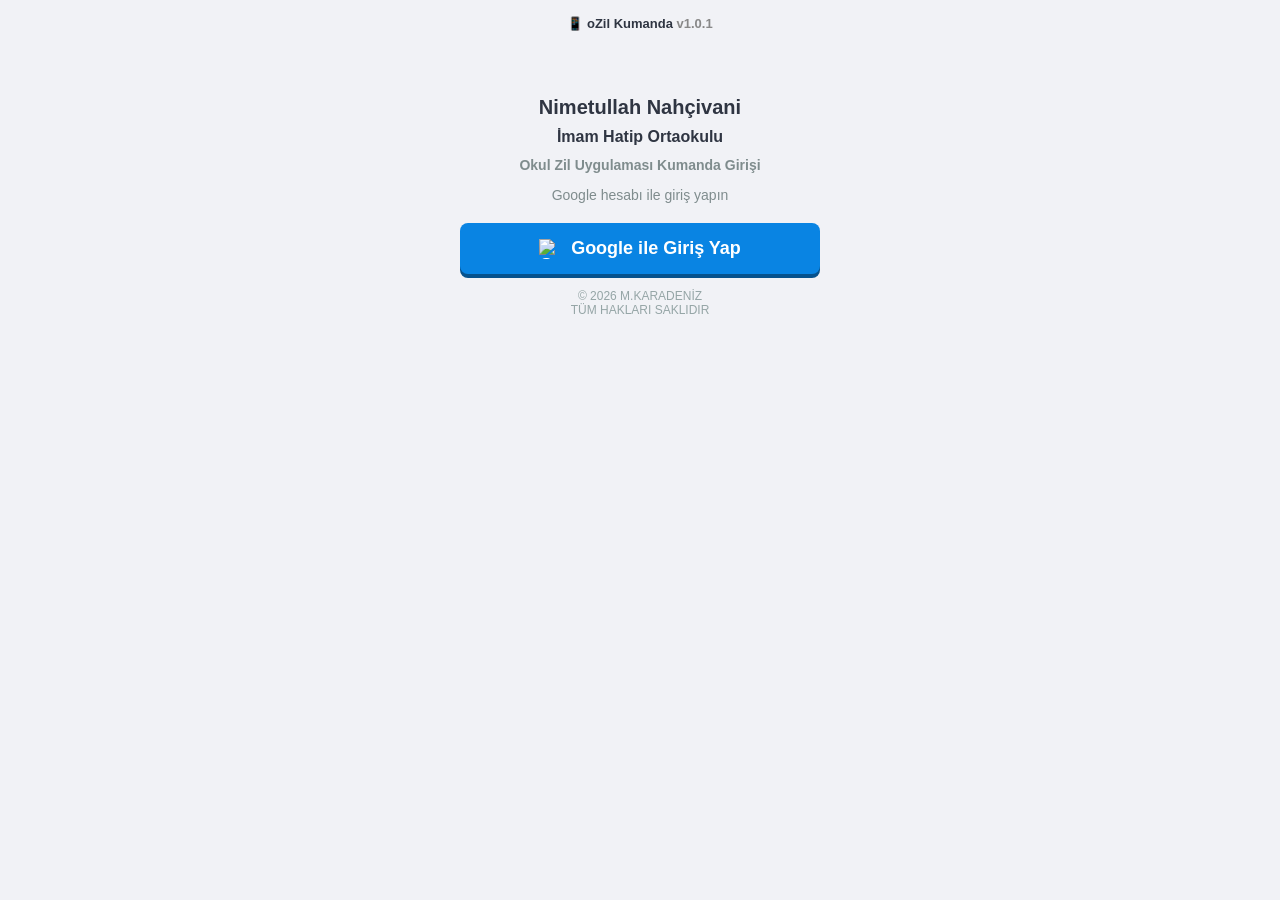
==== commit e7dd2fda: "Sürüm etiketi üstte, program adının yanında Co-Authored-By: Claude Opus 5.5 <noreply@anthropic.com> " ====
--- a/kumanda1.html
+++ b/kumanda1.html
@@ -104,6 +104,7 @@
 </style>
 </head>
 <body>
+<div id="surumEtiket" style="text-align:center;font-size:13px;font-weight:700;color:#2f3542;padding:6px 0 2px">📱 oZil Kumanda <span style="font-weight:600;color:#888">v1.0.1</span></div>
 <div id="ekran_giris">
   <h2 style="line-height:1.4">
     Nimetullah Nahçivani<br>
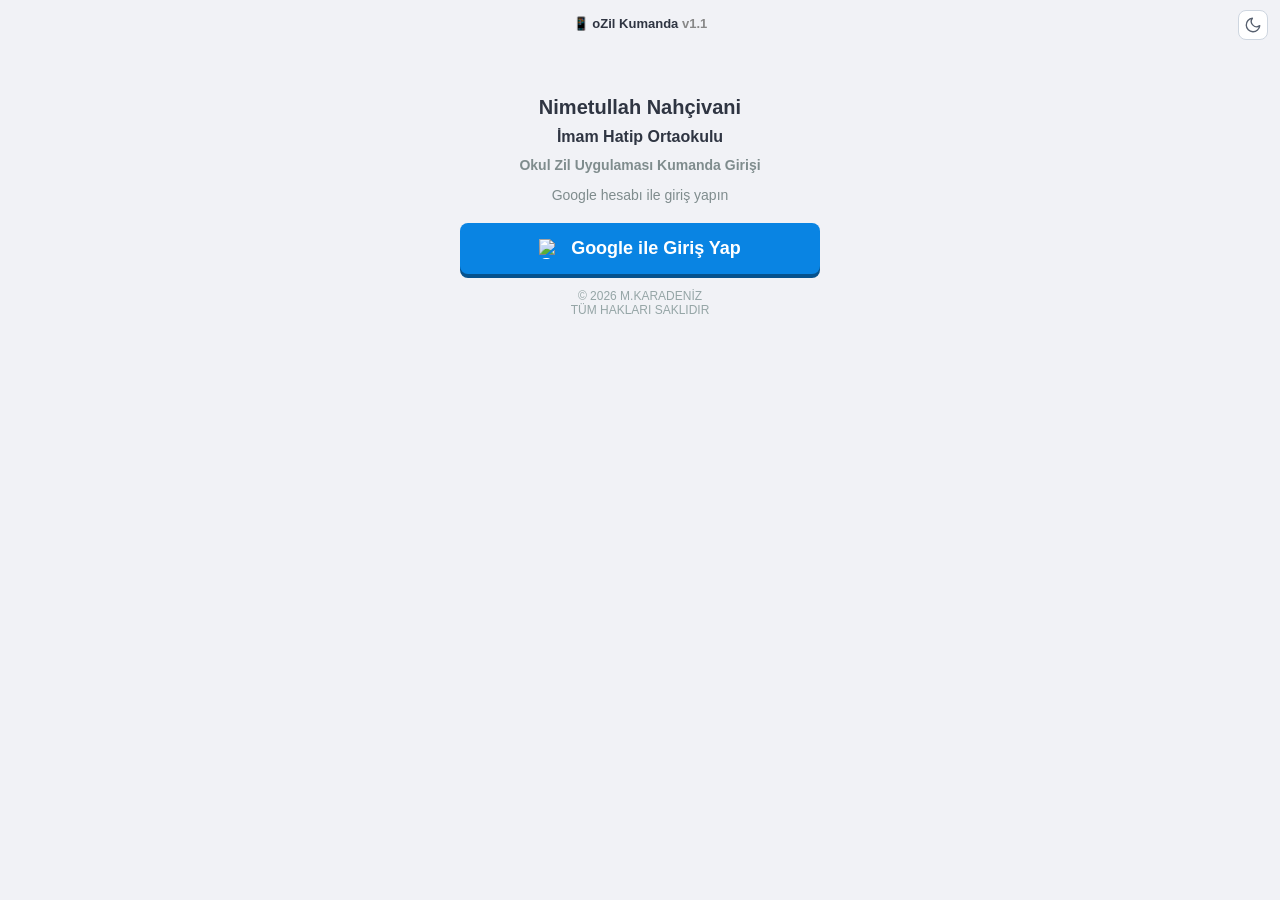
==== commit 65626e31: "v1.1: normal / koyu mod düğmesi (kumanda ve kumanda1; varsayılan normal mod, seçim cihazda saklanır)" ====
--- a/kumanda1.html
+++ b/kumanda1.html
@@ -101,10 +101,17 @@
   .fb-gun-toggle.otomatik{background:#2ecc71;color:white}
   .fb-gun-toggle.kapali{background:#e74c3c;color:white}
   .fb-mod-select{width:100%;padding:10px;border-radius:8px;border:1px solid #ddd;font-size:14px;margin-bottom:10px;outline:none}
+  /* Koyu mod: normal görünüm değişmez; yalnızca data-theme="dark" iken sayfa ters çevrilir, renkli düğmeler, QR ve bildirim özgün rengine döner */
+  html[data-theme="dark"]{filter:invert(1) hue-rotate(180deg);background:#fff}
+  html[data-theme="dark"] img,html[data-theme="dark"] canvas,html[data-theme="dark"] video,html[data-theme="dark"] .btn,html[data-theme="dark"] #toast{filter:invert(1) hue-rotate(180deg)}
+  #surumEtiket{position:relative}
+  #temaDugme{position:absolute;right:2px;top:0;width:30px;height:30px;padding:0;border:1px solid #ced6e0;background:#fff;color:#57606f;border-radius:8px;display:flex;align-items:center;justify-content:center;cursor:pointer}
+  #temaDugme svg{width:18px;height:18px;display:block}
 </style>
+<script>try{if(localStorage.getItem("kumanda-tema")==="dark")document.documentElement.setAttribute("data-theme","dark")}catch(e){}</script>
 </head>
 <body>
-<div id="surumEtiket" style="text-align:center;font-size:13px;font-weight:700;color:#2f3542;padding:6px 0 2px">📱 oZil Kumanda <span style="font-weight:600;color:#888">v1.0.1</span></div>
+<div id="surumEtiket" style="text-align:center;font-size:13px;font-weight:700;color:#2f3542;padding:6px 0 2px">📱 oZil Kumanda <span style="font-weight:600;color:#888">v1.1</span><button type="button" id="temaDugme" aria-label="Koyu moda geç"></button></div>
 <div id="ekran_giris">
   <h2 style="line-height:1.4">
     Nimetullah Nahçivani<br>
@@ -296,6 +303,23 @@
 </div>
 <div id="toast"></div>
 
+<script>
+// Normal / koyu mod düğmesi. Seçim bu cihazda saklanır ("kumanda-tema"); varsayılan normal moddur.
+(function () {
+  var KEY = "kumanda-tema", root = document.documentElement, b = document.getElementById("temaDugme");
+  var MOON = '<svg viewBox="0 0 24 24" fill="none" stroke="currentColor" stroke-width="1.8" stroke-linecap="round" stroke-linejoin="round" aria-hidden="true"><path d="M21 12.8A9 9 0 1 1 11.2 3a7 7 0 0 0 9.8 9.8Z"/></svg>';
+  var SUN = '<svg viewBox="0 0 24 24" fill="none" stroke="currentColor" stroke-width="1.8" stroke-linecap="round" stroke-linejoin="round" aria-hidden="true"><circle cx="12" cy="12" r="4"/><path d="M12 2v2M12 20v2M4.9 4.9l1.4 1.4M17.7 17.7l1.4 1.4M2 12h2M20 12h2M4.9 19.1l1.4-1.4M17.7 6.3l1.4-1.4"/></svg>';
+  function dark() { return root.getAttribute("data-theme") === "dark"; }
+  function ui() { var d = dark(); b.innerHTML = d ? SUN : MOON; b.setAttribute("aria-label", d ? "Normal moda geç" : "Koyu moda geç"); b.title = d ? "Normal moda geç" : "Koyu moda geç"; }
+  b.addEventListener("click", function () {
+    var next = dark() ? "light" : "dark";
+    if (next === "dark") root.setAttribute("data-theme", "dark"); else root.removeAttribute("data-theme");
+    try { localStorage.setItem(KEY, next); } catch (e) {}
+    ui();
+  });
+  ui();
+})();
+</script>
 <script src="https://cdnjs.cloudflare.com/ajax/libs/qrcodejs/1.0.0/qrcode.min.js"></script>
 <script src="https://www.gstatic.com/firebasejs/9.23.0/firebase-app-compat.js"></script>
 <script src="https://www.gstatic.com/firebasejs/9.23.0/firebase-auth-compat.js"></script>
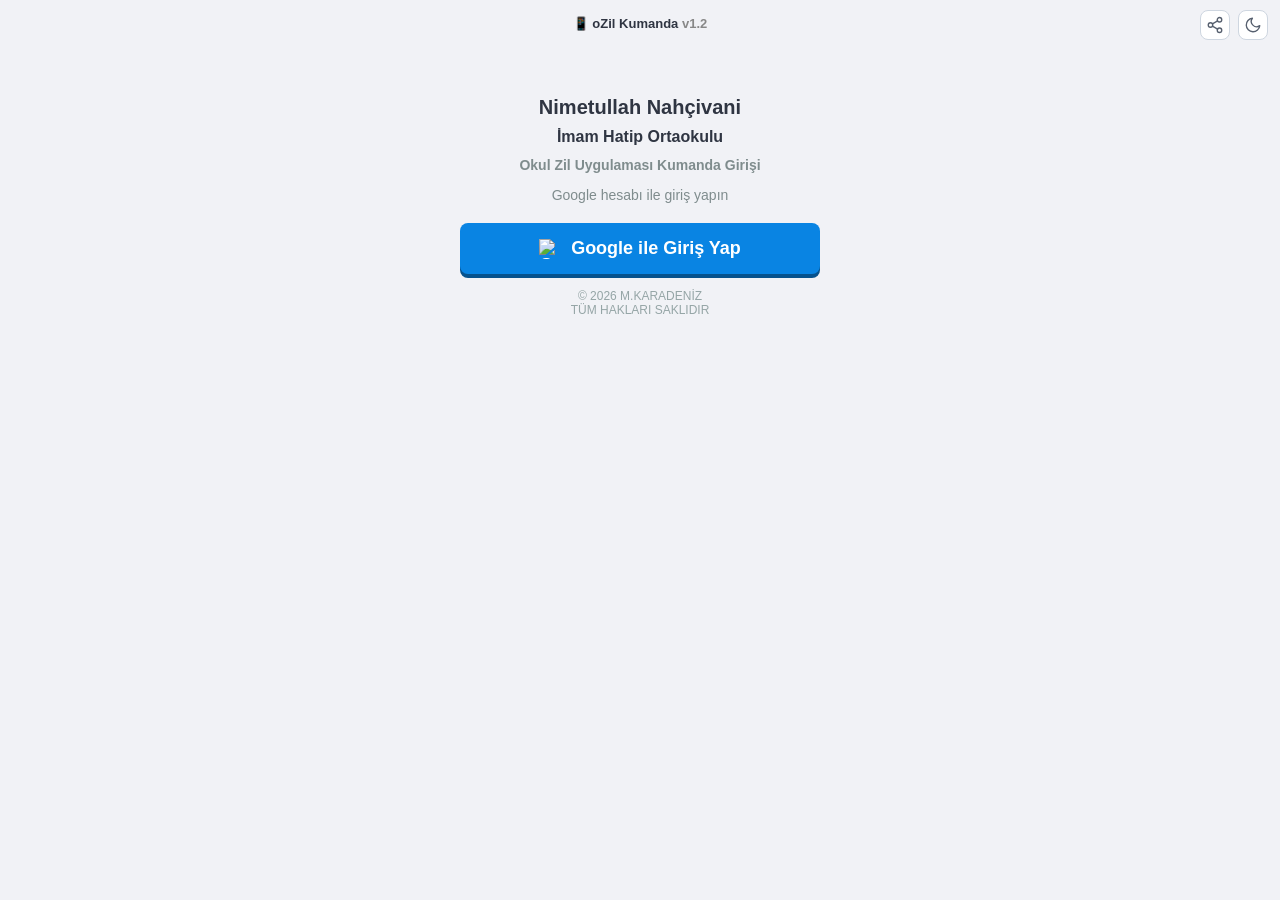
==== commit 57dadab1: "Adres paylaş düğmesi ekle (feature/paylas-dugmesi) Gece/gündüz düğmesinin yanına, aynı kapsayıcıda p" ====
--- a/kumanda1.html
+++ b/kumanda1.html
@@ -105,13 +105,14 @@
   html[data-theme="dark"]{filter:invert(1) hue-rotate(180deg);background:#fff}
   html[data-theme="dark"] img,html[data-theme="dark"] canvas,html[data-theme="dark"] video,html[data-theme="dark"] .btn,html[data-theme="dark"] #toast{filter:invert(1) hue-rotate(180deg)}
   #surumEtiket{position:relative}
-  #temaDugme{position:absolute;right:2px;top:0;width:30px;height:30px;padding:0;border:1px solid #ced6e0;background:#fff;color:#57606f;border-radius:8px;display:flex;align-items:center;justify-content:center;cursor:pointer}
-  #temaDugme svg{width:18px;height:18px;display:block}
+  #temaDugme,#paylasDugme{position:absolute;right:2px;top:0;width:30px;height:30px;padding:0;border:1px solid #ced6e0;background:#fff;color:#57606f;border-radius:8px;display:flex;align-items:center;justify-content:center;cursor:pointer}
+  #paylasDugme{right:40px}
+  #temaDugme svg,#paylasDugme svg{width:18px;height:18px;display:block}
 </style>
 <script>try{if(localStorage.getItem("kumanda-tema")==="dark")document.documentElement.setAttribute("data-theme","dark")}catch(e){}</script>
 </head>
 <body>
-<div id="surumEtiket" style="text-align:center;font-size:13px;font-weight:700;color:#2f3542;padding:6px 0 2px">📱 oZil Kumanda <span style="font-weight:600;color:#888">v1.1</span><button type="button" id="temaDugme" aria-label="Koyu moda geç"></button></div>
+<div id="surumEtiket" style="text-align:center;font-size:13px;font-weight:700;color:#2f3542;padding:6px 0 2px">📱 oZil Kumanda <span style="font-weight:600;color:#888">v1.2</span><button type="button" id="paylasDugme" class="paylasBtn"></button><button type="button" id="temaDugme" aria-label="Koyu moda geç"></button></div>
 <div id="ekran_giris">
   <h2 style="line-height:1.4">
     Nimetullah Nahçivani<br>
@@ -1327,5 +1328,28 @@
 
 
 </script>
+<script>
+// Adres paylaş düğmesi: önce sistem paylaşımı, olmazsa adresi panoya kopyalar. Mehmet Karadeniz, 2026-2027
+(function () {
+  var SH = '<svg viewBox="0 0 24 24" fill="none" stroke="currentColor" stroke-width="1.8" stroke-linecap="round" stroke-linejoin="round" aria-hidden="true"><circle cx="18" cy="5" r="3"/><circle cx="6" cy="12" r="3"/><circle cx="18" cy="19" r="3"/><path d="M8.6 10.5l6.8-4M8.6 13.5l6.8 4"/></svg>';
+  var OK = '<svg viewBox="0 0 24 24" fill="none" stroke="currentColor" stroke-width="2" stroke-linecap="round" stroke-linejoin="round" aria-hidden="true"><path d="M5 12l5 5L20 7"/></svg>';
+  function adres() { return location.href.split(/[?#]/)[0]; }
+  function kopyala(u) {
+    try { var t = document.createElement("textarea"); t.value = u; t.style.cssText = "position:fixed;opacity:0;top:0;left:0"; document.body.appendChild(t); t.select(); var ok = document.execCommand("copy"); document.body.removeChild(t); return ok; } catch (e) { return false; }
+  }
+  function tamam(b) { b.innerHTML = OK; b.title = "Adres kopyalandı"; setTimeout(function () { b.innerHTML = SH; b.title = "Adresi paylaş"; }, 1800); }
+  function paylas(b) {
+    var u = adres();
+    if (navigator.share) { navigator.share({ title: document.title, url: u }).catch(function () {}); return; }
+    if (navigator.clipboard && navigator.clipboard.writeText) navigator.clipboard.writeText(u).then(function () { tamam(b); }, function () { if (kopyala(u)) tamam(b); });
+    else if (kopyala(u)) tamam(b);
+  }
+  var bs = document.querySelectorAll(".paylasBtn");
+  for (var i = 0; i < bs.length; i++) {
+    bs[i].innerHTML = SH; bs[i].title = "Adresi paylaş"; bs[i].setAttribute("aria-label", "Adresi paylaş");
+    bs[i].addEventListener("click", function () { paylas(this); });
+  }
+})();
+</script>
 </body>
 </html>
